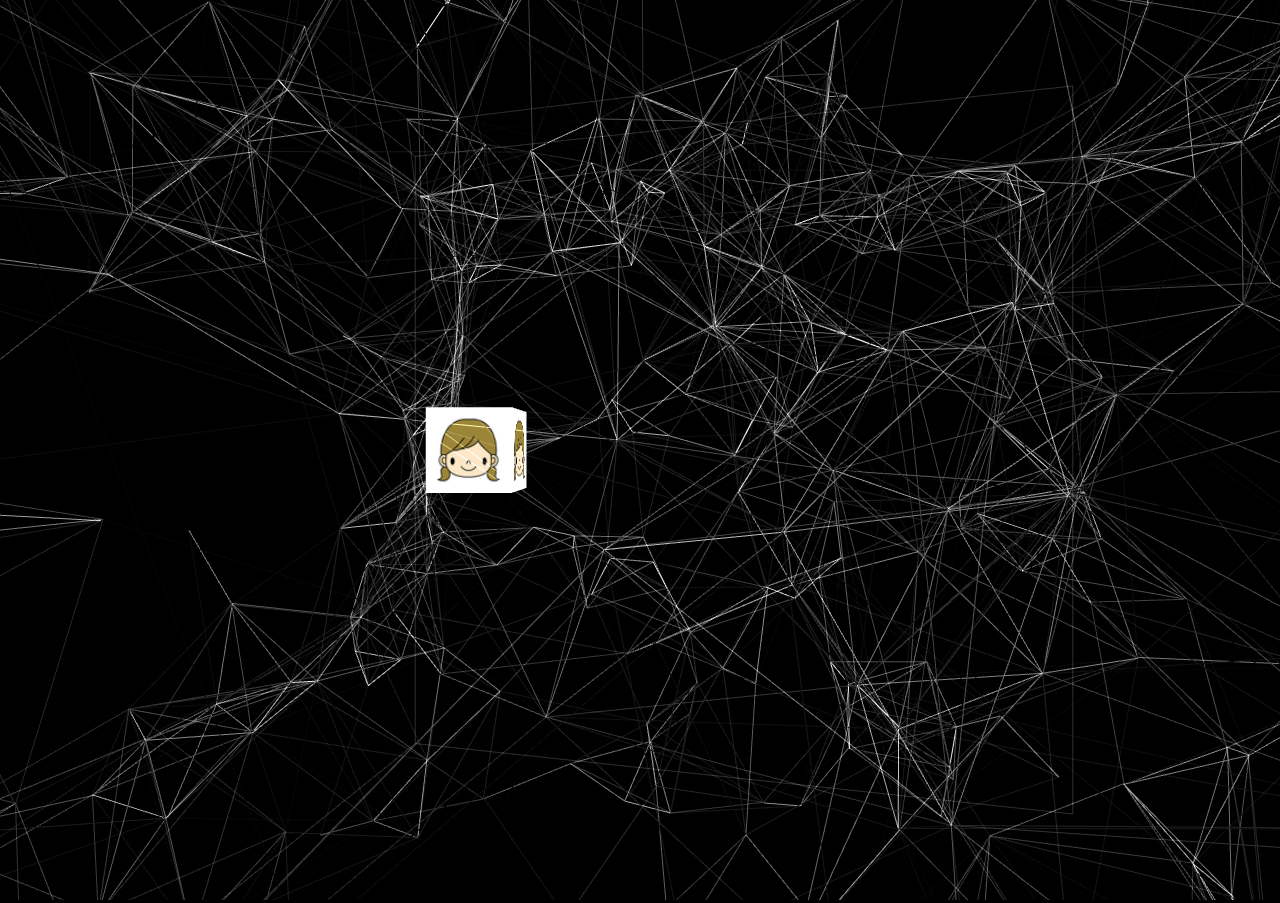
==== test.html @ 799c10e4 "first commit" ====
<!DOCTYPE html>
<html lang="en">
    <head>
        <title>three.js webgl - buffergeometry - lines drawcalls</title>
        <meta charset="utf-8">
        <meta name="viewport" content="width=device-width, user-scalable=no, minimum-scale=1.0, maximum-scale=1.0">
        <style>
            body {
                color: #cccccc;
                font-family:Monospace;
                font-size:13px;
                text-align:center;

                background-color: #000000;
                margin: 0px;
                overflow: hidden;
            }

            #info {
                position: absolute;
                top: 0px; width: 100%;
                padding: 5px;
            }

            a {

                color: #0080ff;
            }

        </style>
    </head>
    <body>

        <div id="container"></div>

        <script src="/assets/js/dat.gui.min.js"></script>
        <script src="/assets/js/three.min.js"></script>
        <script src="/assets/js/OrbitControls.js"></script>
        <script src="/assets/js/stats.min.js"></script>

        <script>

            var group;
            var container;
            var particlesData = [];
            var camera, scene, renderer;
            var positions,colors;
            var pointCloud;
            var particlePositions;
            var linesMesh;

            var maxParticleCount = 1000;
            var particleCount = 500;
            var r = 800;
            var rHalf = r / 2;

            var effectController = {
                showDots: true,
                showLines: true,
                minDistance: 150,
                limitConnections: false,
                maxConnections: 20,
                particleCount: 500
            }

            init();
            animate();

            function init() {

                container = document.getElementById( 'container' );

                camera = new THREE.PerspectiveCamera( 70, window.innerWidth / window.innerHeight, 1, 4000 );
                camera.position.z = 400;


                scene = new THREE.Scene();

                group = new THREE.Group();
                scene.add( group );

                var geometry = new THREE.BoxGeometry( 50, 50, 50 );
                var texture = THREE.ImageUtils.loadTexture( 'assets/images/iako.png' );
                var material = new THREE.MeshBasicMaterial( { map: texture } );
                var mesh = new THREE.Mesh( geometry, material );
                mesh.position.x = -100;
                scene.add( mesh );

                var helper = new THREE.BoxHelper( new THREE.Mesh( new THREE.BoxGeometry( r, r, r ) ) );
                helper.material.color.setHex( 0x080808 );
                helper.material.blending = THREE.AdditiveBlending;
                helper.material.transparent = true;
                group.add( helper );

                var segments = maxParticleCount * maxParticleCount;

                positions = new Float32Array( segments * 3 );
                colors = new Float32Array( segments * 3 );

                var pMaterial = new THREE.PointCloudMaterial( {
                    color: 0xFFFFFF,
                    size: 3,
                    blending: THREE.AdditiveBlending,
                    transparent: true,
                    sizeAttenuation: false
                } );

                particles = new THREE.BufferGeometry();
                particlePositions = new Float32Array( maxParticleCount * 3 );

                for ( var i = 0; i < maxParticleCount; i++ ) {

                    var x = Math.random() * r - r / 2;
                    var y = Math.random() * r - r / 2;
                    var z = Math.random() * r - r / 2;

                    particlePositions[ i * 3     ] = x;
                    particlePositions[ i * 3 + 1 ] = y;
                    particlePositions[ i * 3 + 2 ] = z;

                    // add it to the geometry
                    particlesData.push( {
                        velocity: new THREE.Vector3( -1 + Math.random() * 2, -1 + Math.random() * 2,  -1 + Math.random() * 2 ),
                        numConnections: 0
                    } );

                }

                particles.drawcalls.push( {
                    start: 0,
                    count: particleCount,
                    index: 0
                } );

                particles.addAttribute( 'position', new THREE.DynamicBufferAttribute( particlePositions, 3 ) );

                // create the particle system
                pointCloud = new THREE.PointCloud( particles, pMaterial );
                pointCloud.visible = false;
                group.add( pointCloud );

                var geometry = new THREE.BufferGeometry();

                geometry.addAttribute( 'position', new THREE.DynamicBufferAttribute( positions, 3 ) );
                geometry.addAttribute( 'color', new THREE.DynamicBufferAttribute( colors, 3 ) );

                geometry.computeBoundingSphere();

                geometry.drawcalls.push( {
                    start: 0,
                    count: 0,
                    index: 0
                } );

                var material = new THREE.LineBasicMaterial( {
                    vertexColors: THREE.VertexColors,
                    blending: THREE.AdditiveBlending,
                    transparent: true
                } );

                linesMesh = new THREE.Line( geometry, material, THREE.LinePieces );
                group.add( linesMesh );

                renderer = new THREE.WebGLRenderer( { antialias: true } );
                renderer.setPixelRatio( window.devicePixelRatio );
                renderer.setSize( window.innerWidth, window.innerHeight );

                renderer.gammaInput = true;
                renderer.gammaOutput = true;

                container.appendChild( renderer.domElement );

                stats = new Stats();
                stats.domElement.style.position = 'absolute';
                stats.domElement.style.top = '0px';

                window.addEventListener( 'resize', onWindowResize, false );

            }

            function onWindowResize() {

                camera.aspect = window.innerWidth / window.innerHeight;
                camera.updateProjectionMatrix();

                renderer.setSize( window.innerWidth, window.innerHeight );

            }

            function animate() {

                var vertexpos = 0;
                var colorpos = 0;
                var numConnected = 0;

                for ( var i = 0; i < particleCount; i++ )
                    particlesData[ i ].numConnections = 0;

                for ( var i = 0; i < particleCount; i++ ) {

                    // get the particle
                    var particleData = particlesData[i];

                    particlePositions[ i * 3     ] += particleData.velocity.x;
                    particlePositions[ i * 3 + 1 ] += particleData.velocity.y;
                    particlePositions[ i * 3 + 2 ] += particleData.velocity.z;

                    if ( particlePositions[ i * 3 + 1 ] < -rHalf || particlePositions[ i * 3 + 1 ] > rHalf )
                        particleData.velocity.y = -particleData.velocity.y;

                    if ( particlePositions[ i * 3 ] < -rHalf || particlePositions[ i * 3 ] > rHalf )
                        particleData.velocity.x = -particleData.velocity.x;

                    if ( particlePositions[ i * 3 + 2 ] < -rHalf || particlePositions[ i * 3 + 2 ] > rHalf )
                        particleData.velocity.z = -particleData.velocity.z;

                    if ( effectController.limitConnections && particleData.numConnections >= effectController.maxConnections )
                        continue;

                    // Check collision
                    for ( var j = i + 1; j < particleCount; j++ ) {

                        var particleDataB = particlesData[ j ];
                        if ( effectController.limitConnections && particleDataB.numConnections >= effectController.maxConnections )
                            continue;

                        var dx = particlePositions[ i * 3     ] - particlePositions[ j * 3     ];
                        var dy = particlePositions[ i * 3 + 1 ] - particlePositions[ j * 3 + 1 ];
                        var dz = particlePositions[ i * 3 + 2 ] - particlePositions[ j * 3 + 2 ];
                        var dist = Math.sqrt( dx * dx + dy * dy + dz * dz );

                        if ( dist < effectController.minDistance ) {

                            particleData.numConnections++;
                            particleDataB.numConnections++;

                            var alpha = 1.0 - dist / effectController.minDistance;

                            positions[ vertexpos++ ] = particlePositions[ i * 3     ];
                            positions[ vertexpos++ ] = particlePositions[ i * 3 + 1 ];
                            positions[ vertexpos++ ] = particlePositions[ i * 3 + 2 ];

                            positions[ vertexpos++ ] = particlePositions[ j * 3     ];
                            positions[ vertexpos++ ] = particlePositions[ j * 3 + 1 ];
                            positions[ vertexpos++ ] = particlePositions[ j * 3 + 2 ];

                            colors[ colorpos++ ] = alpha;
                            colors[ colorpos++ ] = alpha;
                            colors[ colorpos++ ] = alpha;

                            colors[ colorpos++ ] = alpha;
                            colors[ colorpos++ ] = alpha;
                            colors[ colorpos++ ] = alpha;

                            numConnected++;
                        }
                    }
                }


                linesMesh.geometry.drawcalls[ 0 ].count = numConnected * 2;
                linesMesh.geometry.attributes.position.needsUpdate = true;
                linesMesh.geometry.attributes.color.needsUpdate = true;

                pointCloud.geometry.attributes.position.needsUpdate = true;

                requestAnimationFrame( animate );

                stats.update();
                render();

            }

            function render() {

                var time = Date.now() * 0.001;

                group.rotation.y = time * 0.1;
                renderer.render( scene, camera );

            }

        </script>
    </body>
</html>
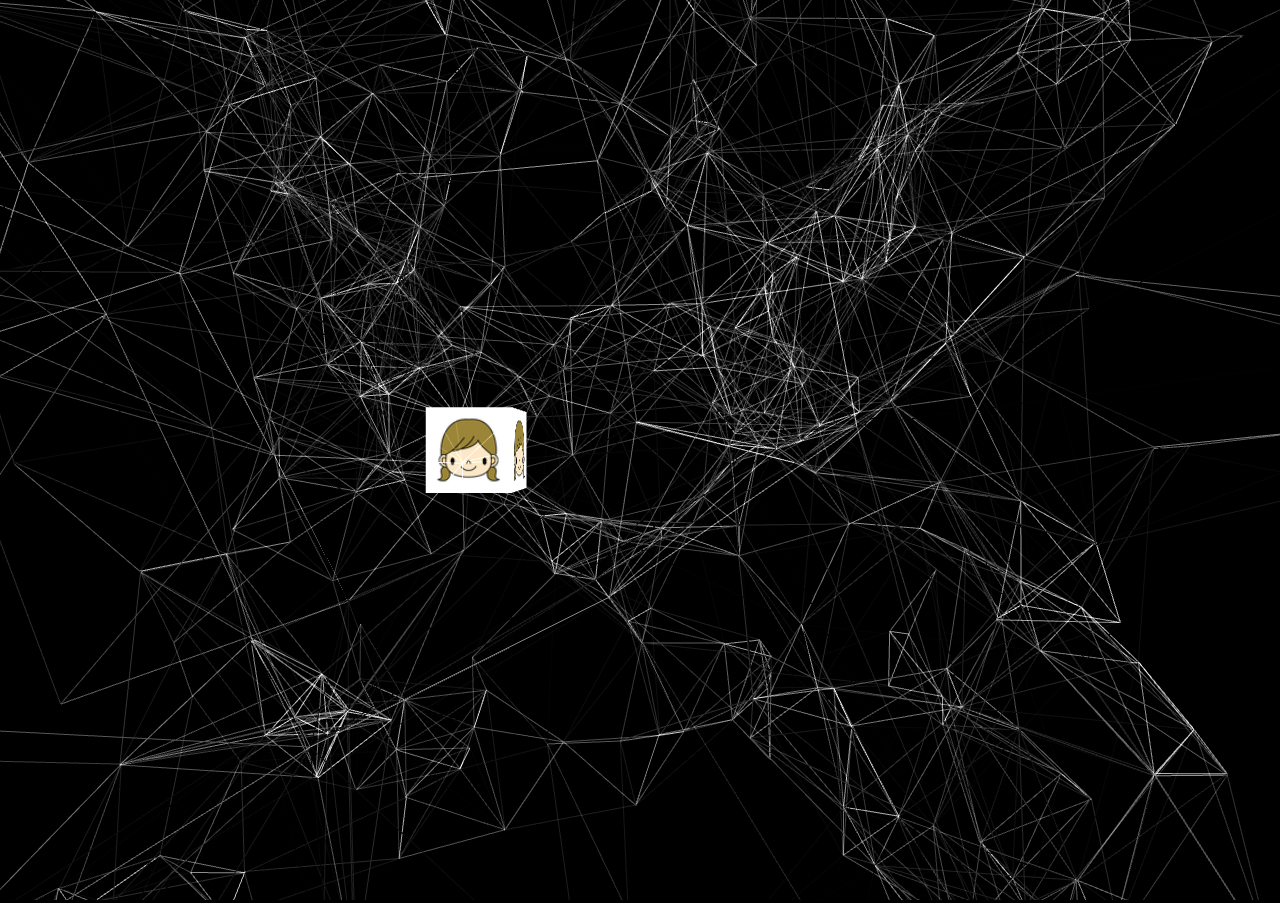
==== commit 1e472de0: "トップページとかを作成した" ====
--- a/test.html
+++ b/test.html
@@ -87,11 +87,13 @@
                 mesh.position.x = -100;
                 scene.add( mesh );
 
+/**
                 var helper = new THREE.BoxHelper( new THREE.Mesh( new THREE.BoxGeometry( r, r, r ) ) );
                 helper.material.color.setHex( 0x080808 );
                 helper.material.blending = THREE.AdditiveBlending;
                 helper.material.transparent = true;
                 group.add( helper );
+**/
 
                 var segments = maxParticleCount * maxParticleCount;
 
